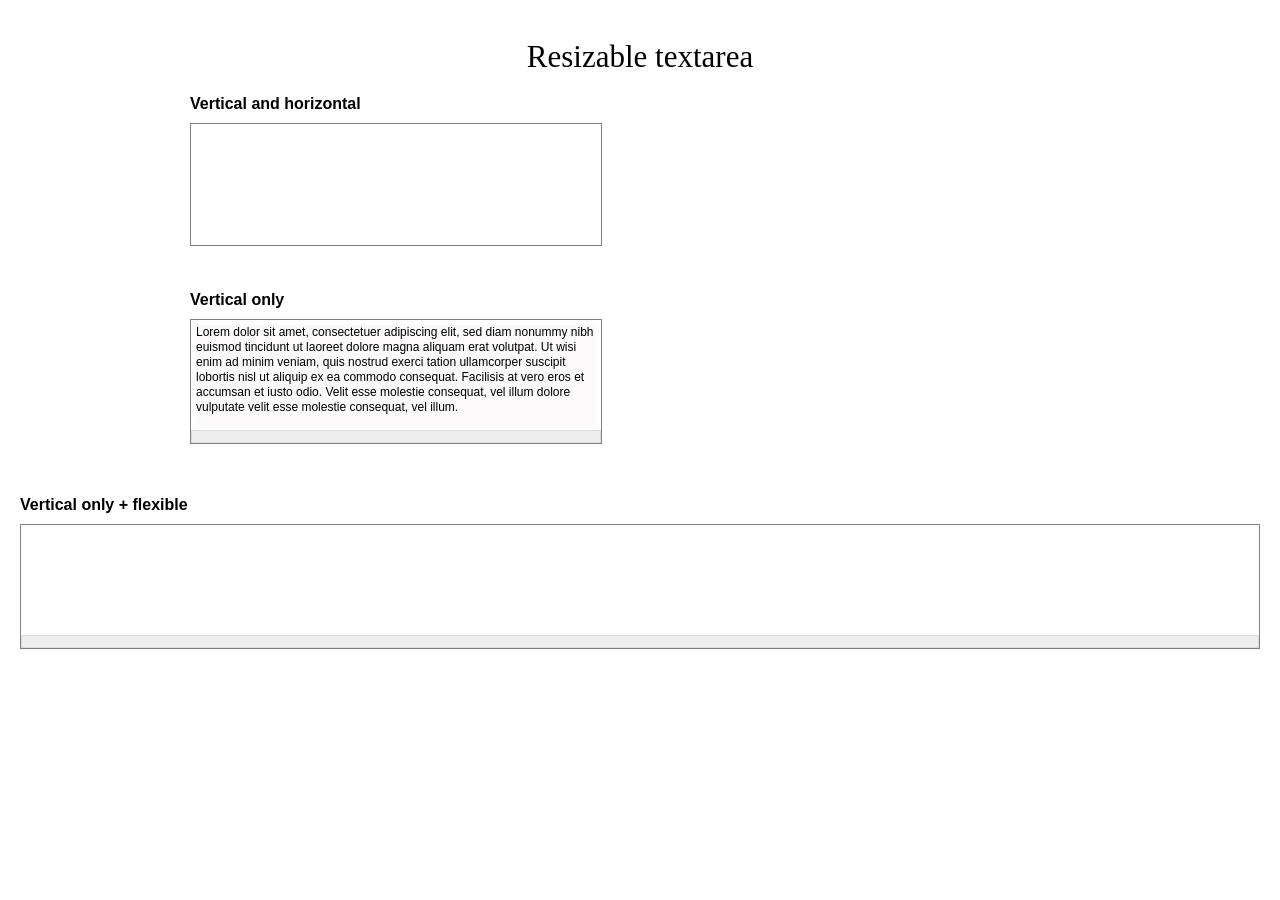
==== Demo/index.html @ 2553f073 "1.0" ====
<!DOCTYPE html PUBLIC "-//W3C//DTD XHTML 1.0 Strict//EN" "http://www.w3.org/TR/xhtml1/DTD/xhtml1-strict.dtd">
<html xmlns="http://www.w3.org/1999/xhtml">
<head>
	<meta http-equiv="Content-Type" content="text/html; charset=utf-8" />
	<title>Resizable textarea</title>
	<link media="all" type="text/css" rel="stylesheet" href="../Source/Css/all.css" />
	<script type="text/javascript" src="../mootools-1.2.4-core.js"></script>
	<script type="text/javascript" src="../Source/mootools.resizableTextarea.js"></script>
	<script type="text/javascript">
		window.addEvent("domready", function() {
			/* Example 1 */
			var textarea = new resizableTextarea($$("div.textarea"), {
				handler: ".handler",
				maxWidth: 600,
				maxHeight: 300
			});
			/* Example 2 */
			var textarea2 = new resizableTextarea($$("div.textarea2"), {
				handler: ".handler",
				maxHeight: 200,
				verticalOnly: true
			});
			/* Example 3 */
			var textarea2 = new resizableTextarea($$("div.textarea3"), {
				handler: ".handler",
				maxHeight: 200,
				verticalOnly: true
			});
		});
	</script>
	<!--[if IE]><link rel="stylesheet" type="text/css" href="../Source/Css/ie.css" media="screen"/><![endif]-->
</head>
<body>
	<div id="wrapper">
		<h1>Resizable textarea</h1>
		
		<!-- Example 1 -->
		<h2>Vertical and horizontal</h2>
		<form action="#">
			<fieldset>
				<div class="textarea">
					<textarea cols="40" rows="5"></textarea>
				</div>
			</fieldset>
		</form>
		
		<!-- Example 2 -->
		<h2>Vertical only</h2>
		<form action="#">
			<fieldset>
				<div class="textarea2">
					<textarea cols="40" rows="5">Lorem dolor sit amet, consectetuer adipiscing elit, sed diam nonummy nibh euismod tincidunt ut laoreet dolore magna aliquam erat volutpat. Ut wisi enim ad minim veniam, quis nostrud exerci tation ullamcorper suscipit  lobortis nisl ut aliquip ex ea commodo consequat. Facilisis at vero eros et accumsan et iusto odio. Velit esse molestie consequat, vel illum dolore vulputate velit esse molestie consequat, vel illum.</textarea>
				</div>
			</fieldset>
		</form>
	</div>
	
	<!-- Example 3 -->
	<div class="holder">
		<h2>Vertical only + flexible</h2>
		<form action="#">
			<fieldset>
				<div class="textarea3">
					<textarea cols="40" rows="5"></textarea>
				</div>
			</fieldset>
		</form>
	</div>
</body>
</html>
---- Source/Css/all.css ----
body {
	margin: 0;
	color: #000;
	font: 11px/14px Arial, Helvetica, sans-serif;
	background: #fff;
}
img { border-style: none; }
a {
	text-decoration: none;
	color: #000;
}
a:hover { text-decoration: underline; }
input, textarea, select {
	font: 100% Arial, sans-serif;
	vertical-align: middle;
	color: #000;
}
form, fieldset {
	margin: 0;
	padding: 0;
	border-style: none;
}
#wrapper {
	margin: 0 auto;
	width: 900px;
	padding: 40px 0 0;
}
form {
	padding: 0 0 30px;
	clear: both;
}
h1 {
	margin: 0 0 20px;
	font: 31px/34px Georgia, "Times New Roman", Times, serif;
	text-align: center;
}
h2 {
	margin: 0 0 10px;
	font-size: 16px;
	line-height: 19px;
}
.resize textarea { opacity: 0.5; }

/* Example 1 */
.textarea {
	padding: 5px 5px 16px;
	margin: 0 0 11px;
	border: 1px solid #808080;
	display: inline-block;
	position: relative;
}
.textarea textarea {
	margin: 0;
	padding: 0;
	float: left;
	width: 400px;
	height: 100px;
	border: 0;
	font: 12px/15px Arial, Helvetica, sans-serif;
	resize: none;
	overflow: auto;
	background: none;
}
.textarea .handler {
	position: absolute;
	bottom: 3px;
	right: 3px;
	width: 11px;
	height: 11px;
	background: url(../images/ico-handler.gif) no-repeat;
	overflow: hidden;
	cursor: se-resize;
}

/* Example 2 */
.textarea2 {
	padding: 5px 5px 0;
	margin: 0 0 11px;
	border: 1px solid #808080;
	display: inline-block;
	position: relative;
}
.textarea2 textarea {
	margin: 0;
	padding: 0;
	display: block;
	width: 400px;
	height: 100px;
	border: 0;
	font: 12px/15px Arial, Helvetica, sans-serif;
	resize: none;
	overflow: auto;
	background-color: #fbf9f9;
}
.textarea2 .handler {
	margin: 5px -5px 0;
	display: block;
	height: 11px;
	background: #eee url(../images/ico-handler2.gif) no-repeat 50% 3px;
	border: 1px solid #ddd;
	overflow: hidden;
	cursor: s-resize;
	clear: both;
	width: 408px;
}

/* Example 3 */
.holder { margin: 10px 20px 0; }
.textarea3 {
	padding: 5px 5px 0;
	margin: 0 0 11px;
	border: 1px solid #808080;
	position: relative;
	height: 1%;
	overflow: hidden;
}
.textarea3 textarea {
	margin: 0;
	padding: 0;
	display: block;
	width: 100%;
	height: 100px;
	border: 0;
	font: 12px/15px Arial, Helvetica, sans-serif;
	resize: none;
	overflow: auto;
	background: none;
}
.textarea3 .handler {
	margin: 5px -5px 0;
	display: block;
	height: 11px;
	background: #eee url(../images/ico-handler2.gif) no-repeat 50% 3px;
	border: 1px solid #ddd;
	overflow: hidden;
	cursor: s-resize;
}
---- Source/Css/ie.css ----
* html .textarea,
* html .textarea2 {
	display: inline;
	zoom: 1;
}
*+html .textarea,
*+html .textarea2 {
	display: inline;
	zoom: 1;
}
.resize textarea { filter: alpha(opacity=50); }
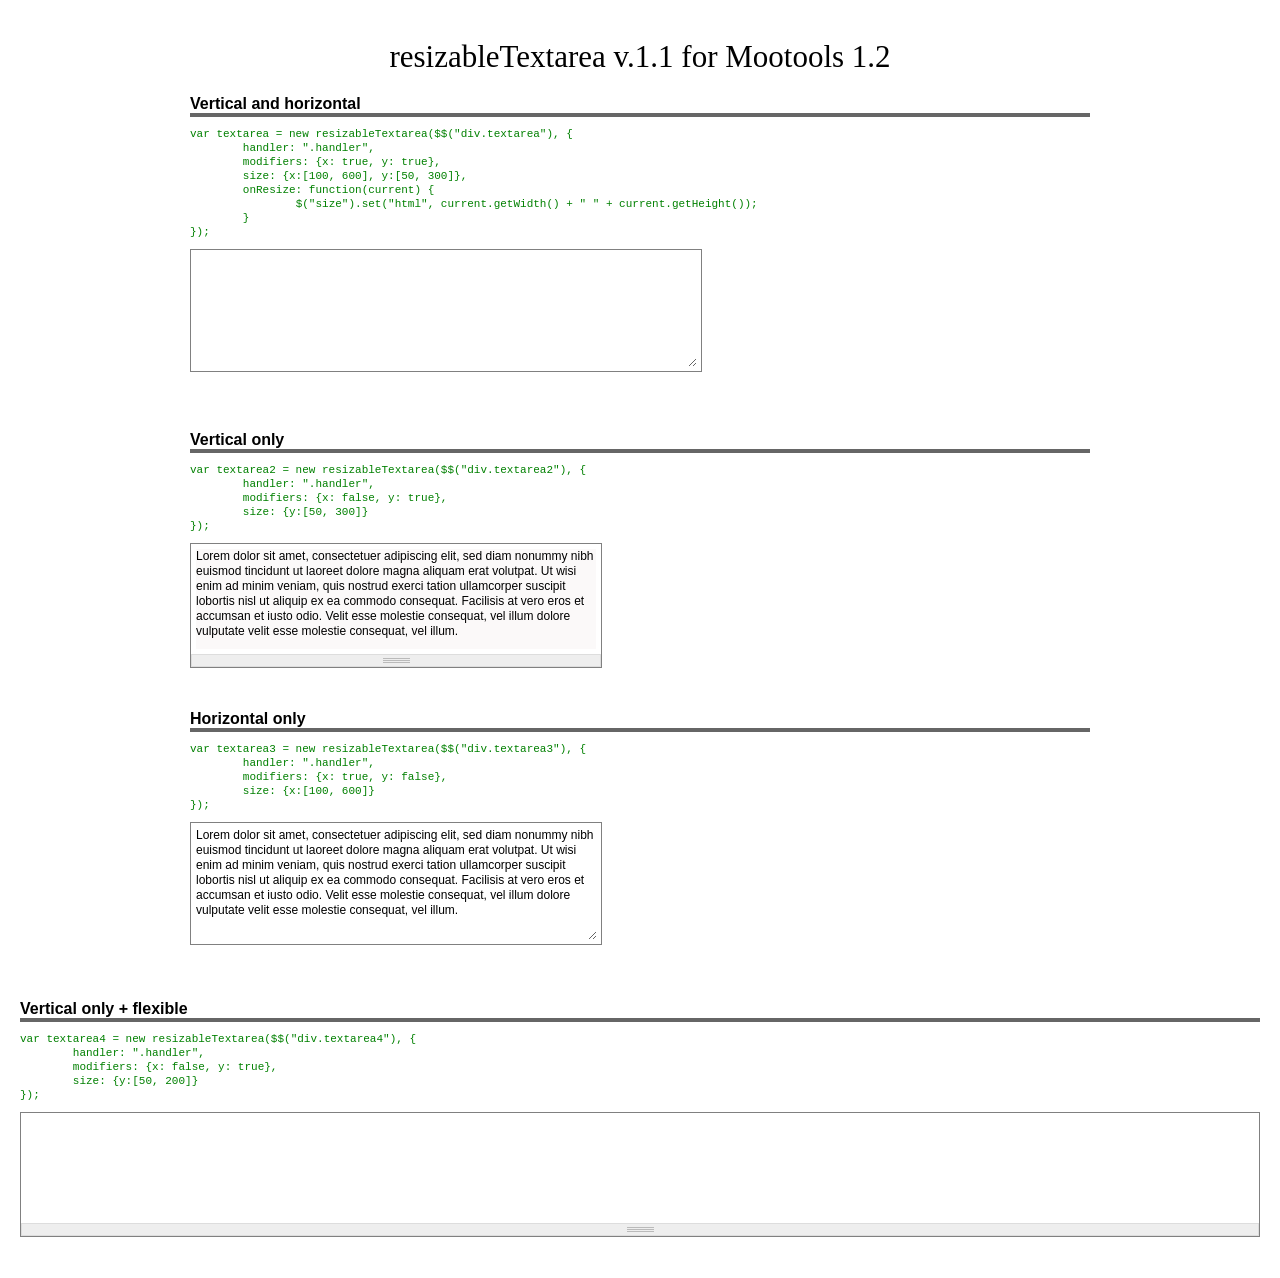
==== commit 561ad2af: "1.1" ====
--- a/Demo/index.html
+++ b/Demo/index.html
@@ -11,20 +11,29 @@
 			/* Example 1 */
 			var textarea = new resizableTextarea($$("div.textarea"), {
 				handler: ".handler",
-				maxWidth: 600,
-				maxHeight: 300
+				modifiers: {x: true, y: true},
+				size: {x:[100, 600], y:[50, 300]},
+				onResize: function(current) {
+					$("size").set("html", current.getElement("textarea").getWidth() + " " + current.getElement("textarea").getHeight());
+				}
 			});
 			/* Example 2 */
 			var textarea2 = new resizableTextarea($$("div.textarea2"), {
 				handler: ".handler",
-				maxHeight: 200,
-				verticalOnly: true
+				modifiers: {x: false, y: true},
+				size: {y:[50, 300]}
 			});
 			/* Example 3 */
-			var textarea2 = new resizableTextarea($$("div.textarea3"), {
+			var textarea3 = new resizableTextarea($$("div.textarea3"), {
 				handler: ".handler",
-				maxHeight: 200,
-				verticalOnly: true
+				modifiers: {x: true, y: false},
+				size: {x:[100, 600]}
+			});
+			/* Example 4 */
+			var textarea4 = new resizableTextarea($$("div.textarea4"), {
+				handler: ".handler",
+				modifiers: {x: false, y: true},
+				size: {y:[50, 200]}
 			});
 		});
 	</script>
@@ -32,20 +41,39 @@
 </head>
 <body>
 	<div id="wrapper">
-		<h1>Resizable textarea</h1>
+		<h1>resizableTextarea v.1.1 for Mootools 1.2</h1>
 		
 		<!-- Example 1 -->
 		<h2>Vertical and horizontal</h2>
+<code><pre>
+var textarea = new resizableTextarea($$("div.textarea"), {
+	handler: ".handler",
+	modifiers: {x: true, y: true},
+	size: {x:[100, 600], y:[50, 300]},
+	onResize: function(current) {
+		$("size").set("html", current.getWidth() + " " + current.getHeight());
+	}
+});
+</pre></code>
+		</code>
 		<form action="#">
 			<fieldset>
 				<div class="textarea">
 					<textarea cols="40" rows="5"></textarea>
 				</div>
+				<span id="size">&nbsp;</span>
 			</fieldset>
 		</form>
 		
 		<!-- Example 2 -->
 		<h2>Vertical only</h2>
+<code><pre>
+var textarea2 = new resizableTextarea($$("div.textarea2"), {
+	handler: ".handler",
+	modifiers: {x: false, y: true},
+	size: {y:[50, 300]}
+});
+</pre></code>		
 		<form action="#">
 			<fieldset>
 				<div class="textarea2">
@@ -53,14 +81,38 @@
 				</div>
 			</fieldset>
 		</form>
-	</div>
-	
-	<!-- Example 3 -->
-	<div class="holder">
-		<h2>Vertical only + flexible</h2>
+		
+		<!-- Example 3 -->
+		<h2>Horizontal only</h2>
+<code><pre>
+var textarea3 = new resizableTextarea($$("div.textarea3"), {
+	handler: ".handler",
+	modifiers: {x: true, y: false},
+	size: {x:[100, 600]}
+});
+</pre></code>	
 		<form action="#">
 			<fieldset>
 				<div class="textarea3">
+					<textarea cols="40" rows="5">Lorem dolor sit amet, consectetuer adipiscing elit, sed diam nonummy nibh euismod tincidunt ut laoreet dolore magna aliquam erat volutpat. Ut wisi enim ad minim veniam, quis nostrud exerci tation ullamcorper suscipit  lobortis nisl ut aliquip ex ea commodo consequat. Facilisis at vero eros et accumsan et iusto odio. Velit esse molestie consequat, vel illum dolore vulputate velit esse molestie consequat, vel illum.</textarea>
+				</div>
+			</fieldset>
+		</form>
+	</div>
+	
+	<!-- Example 4 -->
+	<div class="holder">
+		<h2>Vertical only + flexible</h2>
+<code><pre>
+var textarea4 = new resizableTextarea($$("div.textarea4"), {
+	handler: ".handler",
+	modifiers: {x: false, y: true},
+	size: {y:[50, 200]}
+});
+</pre></code>	
+		<form action="#">
+			<fieldset>
+				<div class="textarea4">
 					<textarea cols="40" rows="5"></textarea>
 				</div>
 			</fieldset>
--- a/Source/Css/all.css
+++ b/Source/Css/all.css
@@ -38,7 +38,17 @@
 	margin: 0 0 10px;
 	font-size: 16px;
 	line-height: 19px;
+	border-bottom: 4px solid #666;
 }
+code { display: block; }
+pre {
+	color: green;
+	margin: 0 0 10px;
+}
+#size {
+	display: block;
+}
+
 .resize textarea { opacity: 0.5; }
 
 /* Example 1 */
@@ -53,7 +63,7 @@
 	margin: 0;
 	padding: 0;
 	float: left;
-	width: 400px;
+	width: 500px;
 	height: 100px;
 	border: 0;
 	font: 12px/15px Arial, Helvetica, sans-serif;
@@ -67,7 +77,7 @@
 	right: 3px;
 	width: 11px;
 	height: 11px;
-	background: url(../images/ico-handler.gif) no-repeat;
+	background: url(../Images/ico-handler.gif) no-repeat;
 	overflow: hidden;
 	cursor: se-resize;
 }
@@ -96,7 +106,7 @@
 	margin: 5px -5px 0;
 	display: block;
 	height: 11px;
-	background: #eee url(../images/ico-handler2.gif) no-repeat 50% 3px;
+	background: #eee url(../Images/ico-handler2.gif) no-repeat 50% 3px;
 	border: 1px solid #ddd;
 	overflow: hidden;
 	cursor: s-resize;
@@ -105,8 +115,39 @@
 }
 
 /* Example 3 */
+.textarea3 {
+	padding: 5px 5px 16px;
+	margin: 0 0 11px;
+	border: 1px solid #808080;
+	display: inline-block;
+	position: relative;
+}
+.textarea3 textarea {
+	margin: 0;
+	padding: 0;
+	float: left;
+	width: 400px;
+	height: 100px;
+	border: 0;
+	font: 12px/15px Arial, Helvetica, sans-serif;
+	resize: none;
+	overflow: auto;
+	background: none;
+}
+.textarea3 .handler {
+	position: absolute;
+	bottom: 3px;
+	right: 3px;
+	width: 11px;
+	height: 11px;
+	background: url(../Images/ico-handler.gif) no-repeat;
+	overflow: hidden;
+	cursor: se-resize;
+}
+
+/* Example 4 */
 .holder { margin: 10px 20px 0; }
-.textarea3 {
+.textarea4 {
 	padding: 5px 5px 0;
 	margin: 0 0 11px;
 	border: 1px solid #808080;
@@ -114,7 +155,7 @@
 	height: 1%;
 	overflow: hidden;
 }
-.textarea3 textarea {
+.textarea4 textarea {
 	margin: 0;
 	padding: 0;
 	display: block;
@@ -126,11 +167,11 @@
 	overflow: auto;
 	background: none;
 }
-.textarea3 .handler {
+.textarea4 .handler {
 	margin: 5px -5px 0;
 	display: block;
 	height: 11px;
-	background: #eee url(../images/ico-handler2.gif) no-repeat 50% 3px;
+	background: #eee url(../Images/ico-handler2.gif) no-repeat 50% 3px;
 	border: 1px solid #ddd;
 	overflow: hidden;
 	cursor: s-resize;
--- a/Source/Css/ie.css
+++ b/Source/Css/ie.css
@@ -1,10 +1,12 @@
 * html .textarea,
-* html .textarea2 {
+* html .textarea2,
+* html .textarea3 {
 	display: inline;
 	zoom: 1;
 }
 *+html .textarea,
-*+html .textarea2 {
+*+html .textarea2,
+*+html .textarea3 {
 	display: inline;
 	zoom: 1;
 }
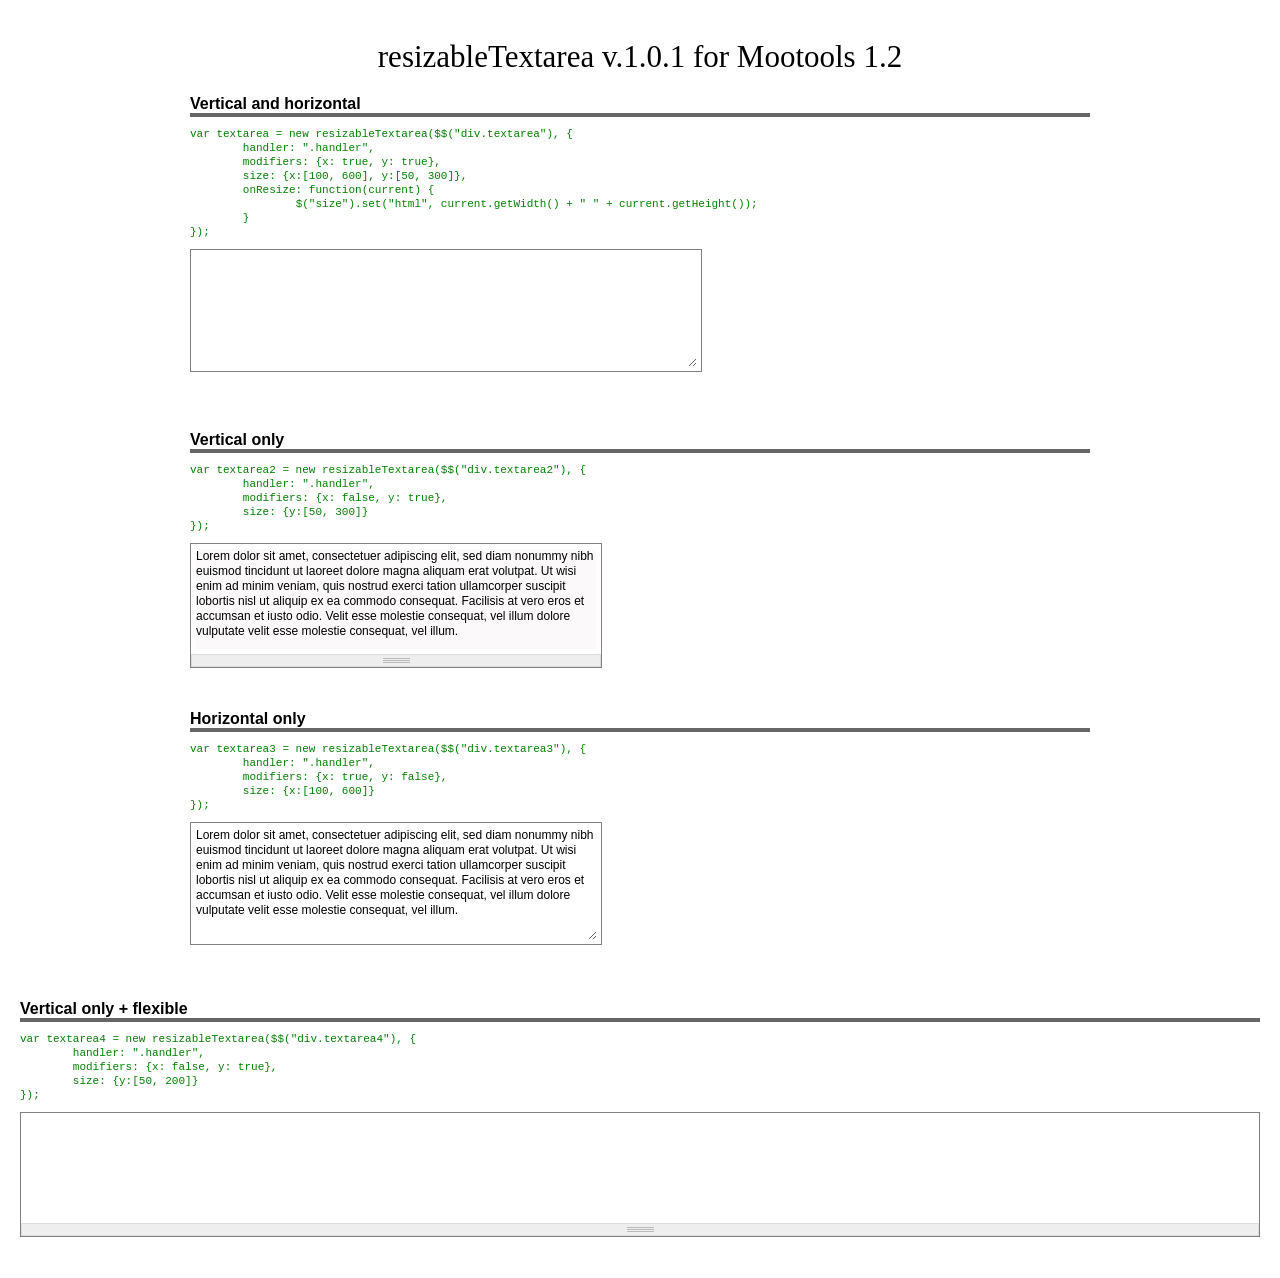
==== commit 5538a229: "1.0.1" ====
--- a/Demo/index.html
+++ b/Demo/index.html
@@ -41,7 +41,7 @@
 </head>
 <body>
 	<div id="wrapper">
-		<h1>resizableTextarea v.1.1 for Mootools 1.2</h1>
+		<h1>resizableTextarea v.1.0.1 for Mootools 1.2</h1>
 		
 		<!-- Example 1 -->
 		<h2>Vertical and horizontal</h2>
@@ -118,5 +118,6 @@
 			</fieldset>
 		</form>
 	</div>
+
 </body>
 </html>
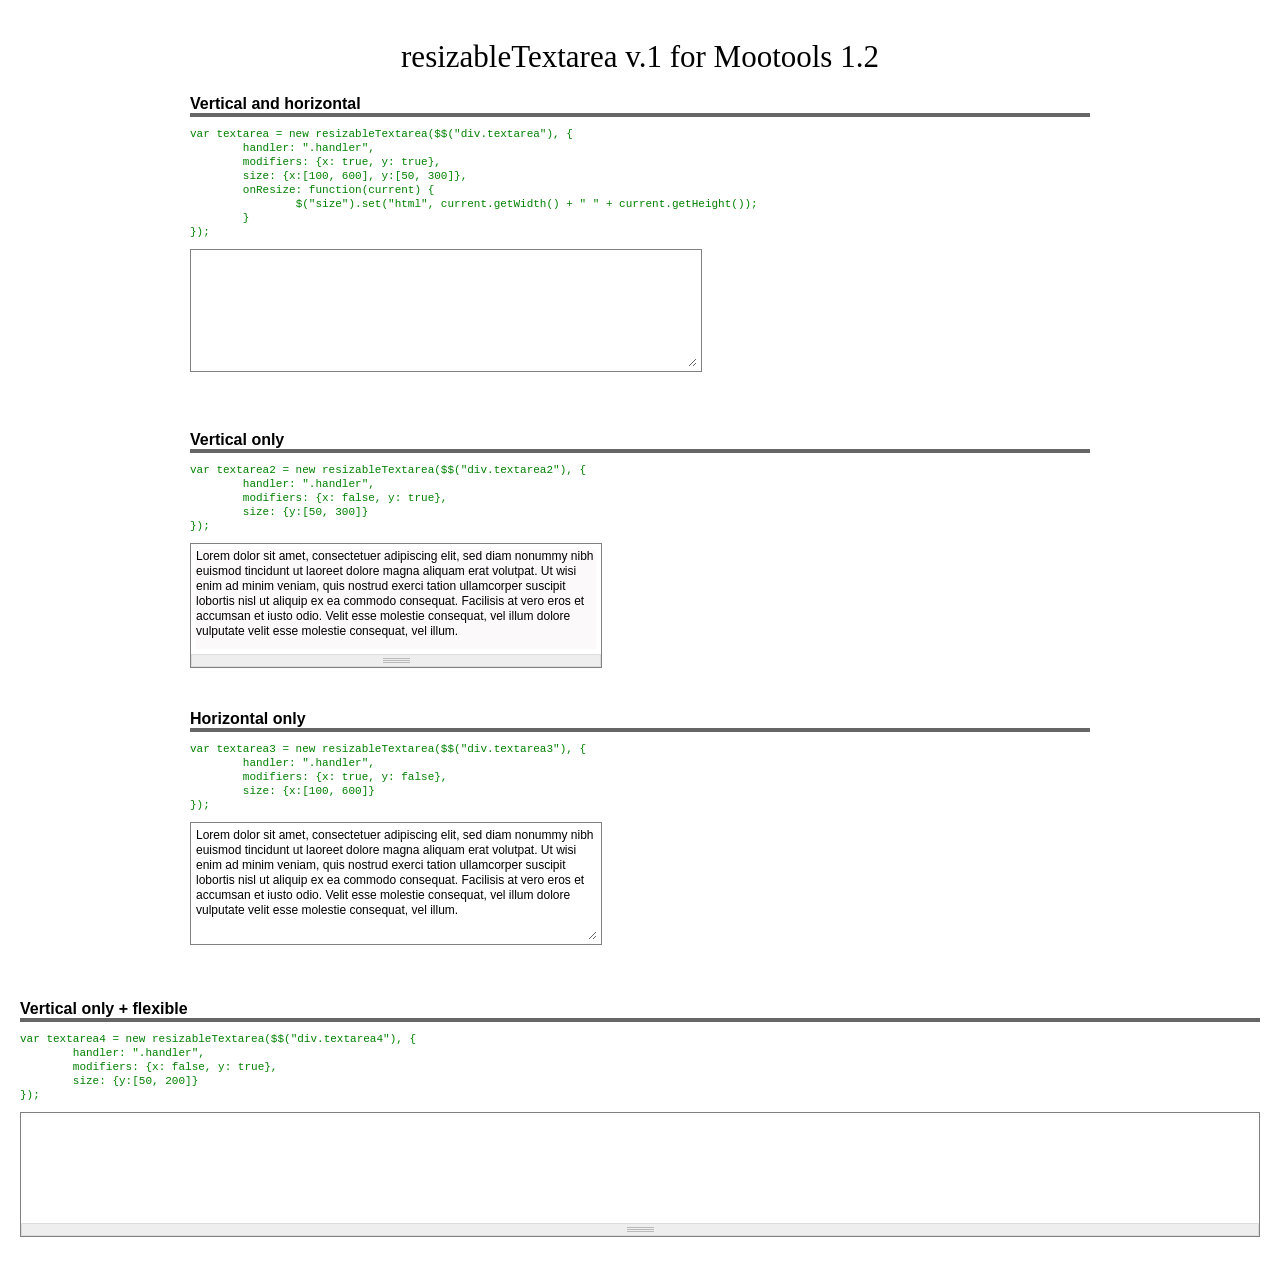
==== commit 3581c45f: "1.0" ====
--- a/Demo/index.html
+++ b/Demo/index.html
@@ -41,7 +41,7 @@
 </head>
 <body>
 	<div id="wrapper">
-		<h1>resizableTextarea v.1.0.1 for Mootools 1.2</h1>
+		<h1>resizableTextarea v.1 for Mootools 1.2</h1>
 		
 		<!-- Example 1 -->
 		<h2>Vertical and horizontal</h2>
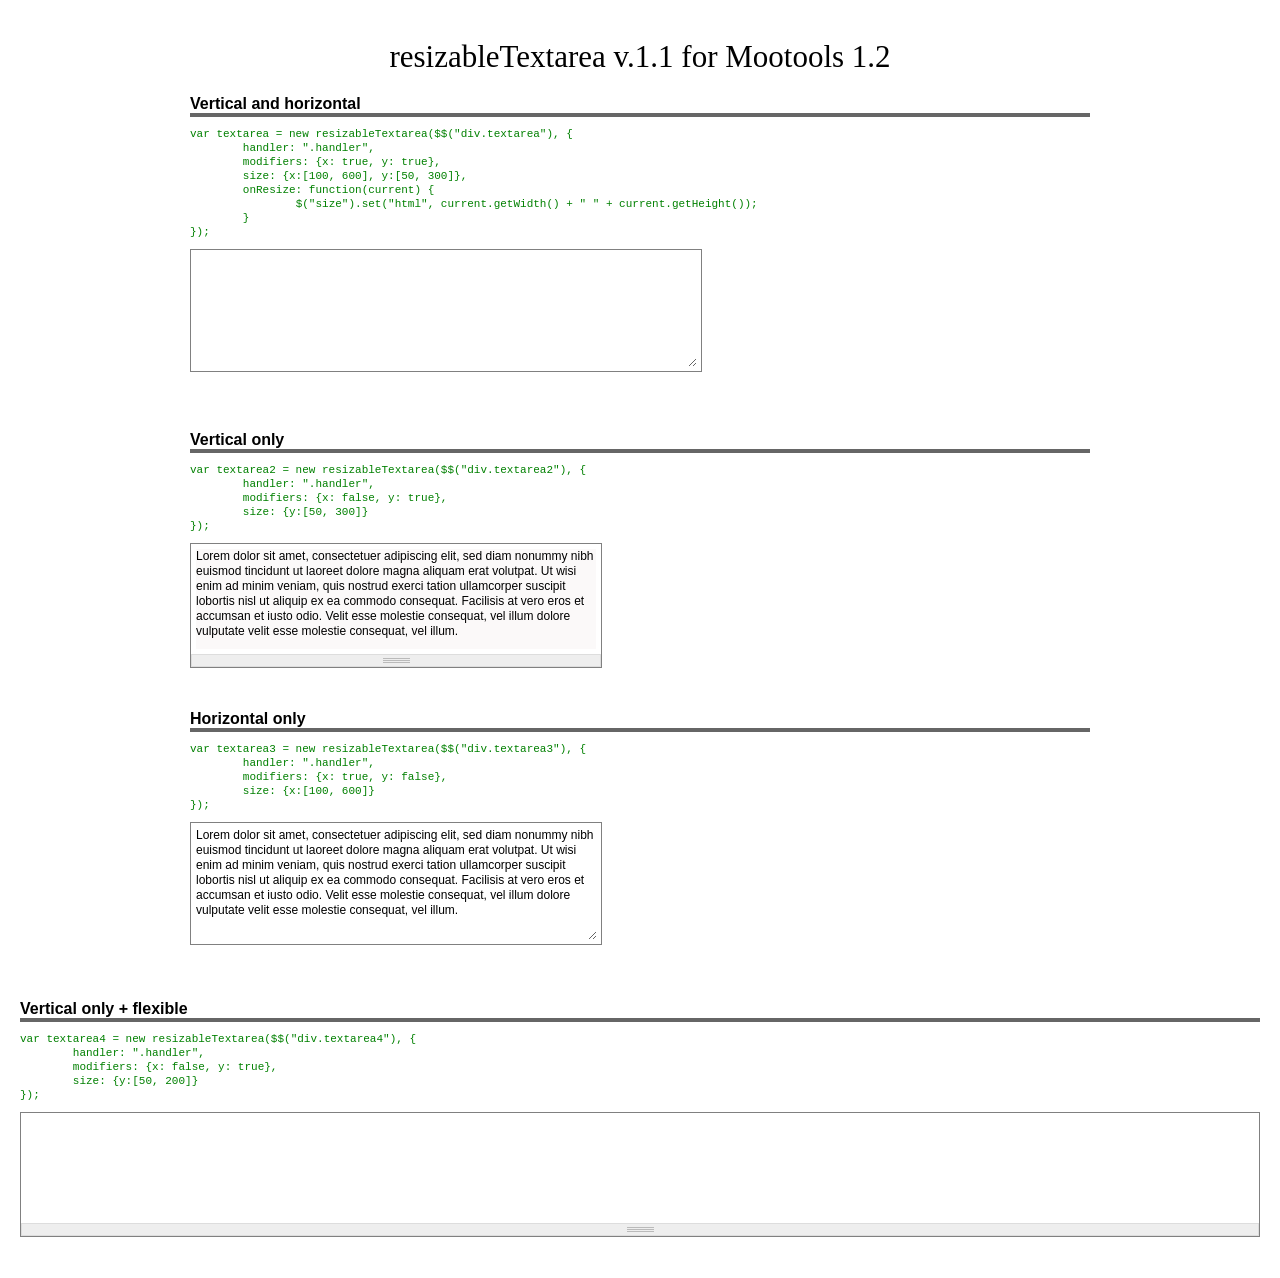
==== commit 98ab3b4c: "1.1" ====
--- a/Demo/index.html
+++ b/Demo/index.html
@@ -41,7 +41,7 @@
 </head>
 <body>
 	<div id="wrapper">
-		<h1>resizableTextarea v.1 for Mootools 1.2</h1>
+		<h1>resizableTextarea v.1.1 for Mootools 1.2</h1>
 		
 		<!-- Example 1 -->
 		<h2>Vertical and horizontal</h2>
